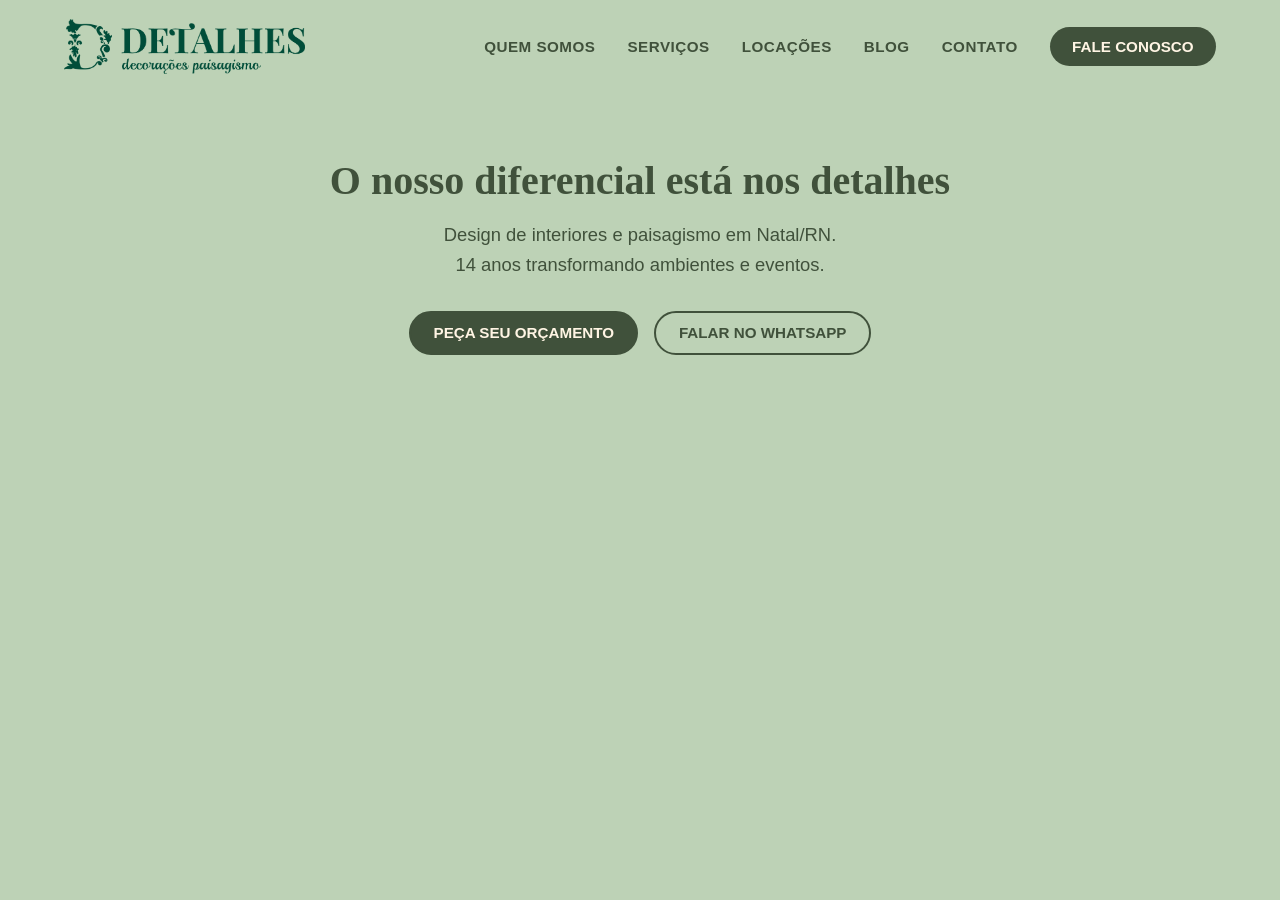
==== index.html @ 385106dc "Primeira versão do site" ====
<!DOCTYPE html>
<html lang="pt-br">

<head>
    <meta charset="UTF-8">
    <meta name="viewport" content="width=device-width, initial-scale=1.0">
    <title> Detalhes Decorações e Paisagismo </title>
    <link rel="stylesheet" href="style.css">
</head>

<body>

    <header class="header">
        <a href="index.html" class="logo"> 
            <img src="detalhes.png" alt="Logo Detalhes Decorações e Paisagismo"/> 
        </a>

        <nav class="nav-menu">
            <a href="quem-somos.html" class="nav-link"> QUEM SOMOS </a>
            <a href="servicos.html" class="nav-link"> SERVIÇOS </a>
            <a href="locacoes.html" class="nav-link"> LOCAÇÕES </a>
            <a href="blog.html" class="nav-link"> BLOG </a>
            <a href="contato.html" class="nav-link"> CONTATO </a>
            <a href="fale-conosco.html" class="btn-cta"> FALE CONOSCO </a>
        </nav>
    </header>

    <main>
        <section class="hero">
            <h1> O nosso diferencial está nos detalhes </h1>
            <p> Design de interiores e paisagismo em Natal/RN. 14 anos transformando ambientes e eventos. </p>

            <div class="hero-botoes">
                <a href="fale-conosco.html" class="btn-cta"> PEÇA SEU ORÇAMENTO </a>
                <a href="https://whats.link/detalhesdecoracoes" class="btn-secundario" target="_blank" rel="noopener"> FALAR NO WHATSAPP </a>
            </div>
        </section>
    </main>

    <script src="script.js"></script>
</body>

</html>
---- style.css ----
/* Reset básico para eliminar espaços indesejados */
* {
    margin: 0;
    padding: 0;
    box-sizing: border-box;
}

body {
    background-color: #BDD2B6;
    font-family: 'Segoe UI', Tahoma, Geneva, Verdana, sans-serif;
    color: #40513B;
}

/* Tipografia geral */

h1, h2, h3 {
    color: #40513B;
    font-family: "Times New Roman", serif;
}

p {
    color: #40513B;
    font-size: 16px;
    line-height: 1.6;
}

a {
    color: #2B2B2B;
    text-decoration: none; /* Tiras as underlines dos links */
    transition: color 0.2s ease, background-color 0.2s ease;
}

/* Cabeçalho Fixo */
.header {
    position:sticky;
    top: 0;
    z-index: 1000;
    display: flex;
    justify-content: space-between;
    align-items: center;
    padding: 1.2rem 4rem;
    background-color: #BDD2B6;
}

/* Sombra ativada via JS ao rolar */
.header.scrolled {
    box-shadow: 0 4px 15px rgba(0, 0, 0, 0.08);
}

/* Ajuste do Logo no Cabeçalho */
.logo img {
    height: 55px;
    width: auto;
    display: block;
}

/* Menu de Navegação */
.nav-menu {
    display: flex;
    align-items: center;
    gap: 2rem; /* Altera o espaçamento entre os links */
}

.nav-link {
    color: #40513B;
    font-weight: 700; /* Altera a largura da fonte */
    font-size: 0.95rem; /* Altera o tamanho da fonte */
    letter-spacing: 0.5px;
    white-space: nowrap;
    text-decoration: none; /* Remove sublinhado dos links */
}

.nav-link:hover {
    color: #2B2B2B;
    text-decoration: underline;
}

/* Botão Destacado "FALE CONOSCO" */
.btn-cta {
    color: #FFF5E4;
    background-color: #40513B;
    padding: 0.7rem 1.4rem; /* Deixa a caixa mais definida */
    border-radius: 25px; /* Deixa a borda da caixa arrendodada */
    font-weight: 700;
    font-size: 0.95rem;
    white-space: nowrap;
    text-decoration: none;
    transition: transform 0.2s ease, background-color 0.2s ease;
}

.btn-cta:hover {
    background-color: #2B2B2B;
    transform: translateY(-2px); /* Move a caixa para cima ao colocar o cursor */
}

.form-card {
    max-width: 600px;
    margin: 2rem auto;
    background-color: #FFF5E4;
    padding: 2.5rem;  
    border-radius: 25px;
    box-shadow: 0 10px 25px rgba(0, 0, 0, 0.08);
}

.form-box {
    display: flex;
    align-items: center;
    gap: 1.2rem;
    flex-wrap: wrap; /* Impede que as opções de radio e checkbox saiam da tela em monitores menores ou celulares */
}

/* Ativa a grade de 2 colunas para os campos pareados */
 .form-row {
    display: grid;
    grid-template-columns: 1fr 1fr; /* Divide o espaço em 2 colunas iguais */
    gap: 1rem; /* Espaço entre a coluna da esquerda e a da direita */
}

/* Responsividade: Volta para 1 coluna no celular */
@media (max-width: 600px) {
    .form-row {
        grid-template-columns: 1fr; /*  Apenas 1 coluna em telas menores que 600px */
    }
}

form {
    display: flex;
    flex-direction: column;
    gap: 1.2rem;
}

input[type=text], input[type=email], input[type=tel], input[type=number], input[type=date], select, textarea {
    width: 100%;
    padding: 0.7rem;
    border: 1px solid #BDD2B6;
    border-radius: 8px;
    font-family: inherit;
    resize: vertical;
    outline: none;
}

/* Destaque visual ao clicar no campo */
input[type=text]:focus, input[type=email]:focus, input[type=tel]:focus, input[type=number]:focus, input[type=date]:focus, select:focus, textarea:focus {
    border-color: #40513B;
}

button[type=submit] {
    background-color: #40513B;
    color: #FFF5E4;
    border: none;
    cursor: pointer;
    padding: 0.8rem;
    border-radius: 25px;
    font-weight: 700;
    transition: background-color 0.2s ease, transform 0.2s ease;
}

button[type=submit]:hover {
    background-color: #2B2B2B;
    transform: translateY(-2px);
}

/* Destaque para os rótulos das perguntas */ 
label {
    font-weight: 600;
    font-size: 0.95rem;
}

/* Estilo para rótulos dentro de grupos (radio/checkbox) */
.form-box label {
    font-weight: 400;
}

/* Estilização do campo de upload de arquivos */
input[type=file] {
    padding: 0.4rem 0;
    font-family: inherit;
    font-size: 0.9rem;
    color: #40513B;
    cursor: pointer;
}
/* Personaliza o botão do input file nos navegadores modernos */
input[type=file]::file-selector-button {
    background-color: #BDD2B6;
    color: #40513B;
    border: none;
    padding: 0.5rem 1rem;
    border-radius: 15px;
    font-weight: 600;
    cursor: pointer;
    margin-right: 1rem;
    transition: background-color 0.2s ease;
}

input[type=file]::file-selector-button:hover {
    background-color: #a3be9c
}

/* Seção de abertura da página inicial */
.hero {
    max-width: 800px;
    margin: 0 auto;
    padding: 4rem 1.5rem;
    text-align: center;
}

.hero h1 {
    font-size: 2.5rem;
    margin-bottom: 1rem;
}

.hero p {
    font-size: 1.15rem;
    margin-bottom: 2rem;
    text-wrap: balance;
}

.hero-botoes {
    display: flex;
    justify-content: center;
    flex-wrap: wrap;
    gap: 1rem;
}

.hero-botoes .btn-cta {
    border: 2px solid #40513B;
}

.btn-secundario {
    color: #40513B;
    border: 2px solid #40513B;
    padding: 0.7rem 1.4rem;
    border-radius: 25px;
    font-weight: 700;
    font-size: 0.95rem;
    white-space: nowrap;
}

.btn-secundario:hover {
    background-color: #40513B;
    color: #FFF5E4;
}

@media (max-width: 900px) {
    .header {
        flex-direction: column;
        gap: 1rem;
        padding: 1rem 1.5rem;
    }

    .nav-menu {
        flex-wrap: wrap;
        justify-content: center;
        gap: 1rem;
    }
}
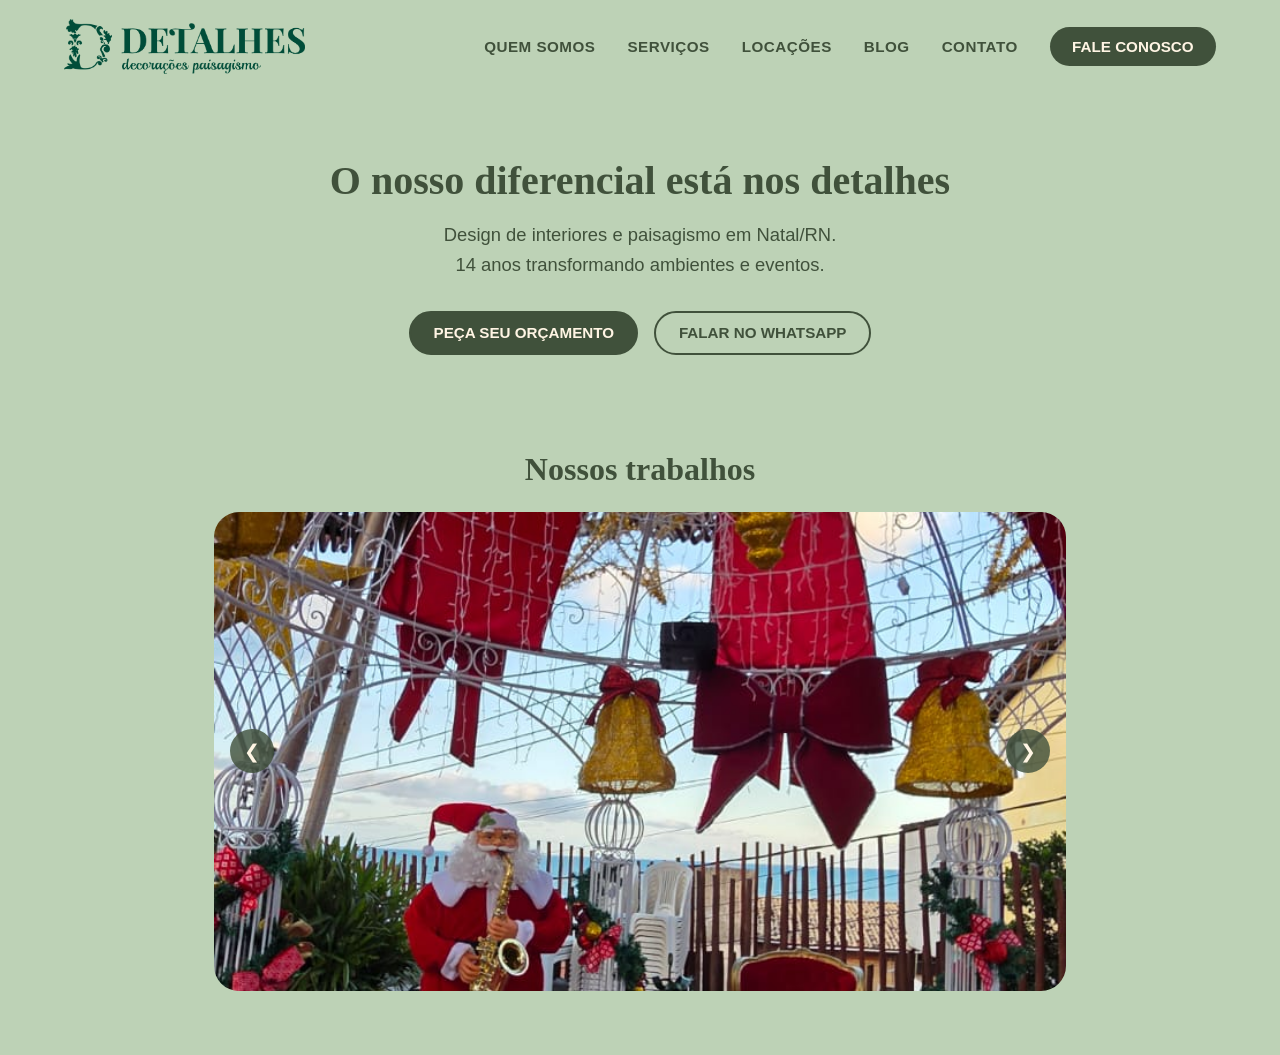
==== commit b9731315: "Adiciona carrossel de fotos" ====
--- a/index.html
+++ b/index.html
@@ -35,6 +35,23 @@
                 <a href="https://whats.link/detalhesdecoracoes" class="btn-secundario" target="_blank" rel="noopener"> FALAR NO WHATSAPP </a>
             </div>
         </section>
+
+        <section class="trabalhos">
+            <h2> Nossos trabalhos </h2>
+
+            <div class="carrossel">
+                <button class="carrossel-btn anterior" aria-label="Foto anterior"> &#10094; </button>
+
+                <div class="carrossel-slides">
+                    <img src="natal-2.jpeg" alt="Decoração de Natal" class="slide ativo">
+                    <img src="natal-1.jpeg" alt="Decoração de Natal" class="slide">
+                    <img src="sao-joao.jpeg" alt="Decoração de São João" class="slide">
+                </div>
+
+                <button class="carrossel-btn proximo" aria-label="Próxima foto"> &#10095; </button>
+            </div>
+        </section>
+
     </main>
 
     <script src="script.js"></script>
--- a/style.css
+++ b/style.css
@@ -241,6 +241,67 @@
     color: #FFF5E4;
 }
 
+/* Seção Nossos trabalhos e carrossel */
+.trabalhos {
+    max-width: 900px;
+    margin: 0 auto;
+    padding: 2rem 1.5rem 4rem;
+    text-align: center;
+}
+
+.trabalhos h2 {
+    font-size: 2rem;
+    margin-bottom: 1.5rem;
+}
+
+.carrossel {
+    position: relative;
+}
+
+.carrossel-slides {
+    aspect-ratio: 16/9;
+    border-radius: 25px;
+    overflow: hidden;
+    background-color: #FFF5E4;
+}
+
+.slide {
+    display: none;
+    width: 100%;
+    height: 100%;
+    object-fit: cover;
+}
+
+.slide.ativo {
+    display: block;
+}
+
+.carrossel-btn {
+    position: absolute;
+    top: 50%;
+    transform: translateY(-50%);
+    width: 44px;
+    height: 44px;
+    border: none;
+    border-radius: 50%;
+    background-color: rgba(64, 81, 59, 0.8);
+    color: #FFF5E4;
+    font-size: 1.2rem;
+    cursor: pointer;
+}
+
+.carrossel-btn:hover {
+    background-color: #40513B;
+}
+
+.anterior {
+    left: 1rem;
+}
+
+.proximo {
+    right: 1rem;
+}
+
 @media (max-width: 900px) {
     .header {
         flex-direction: column;
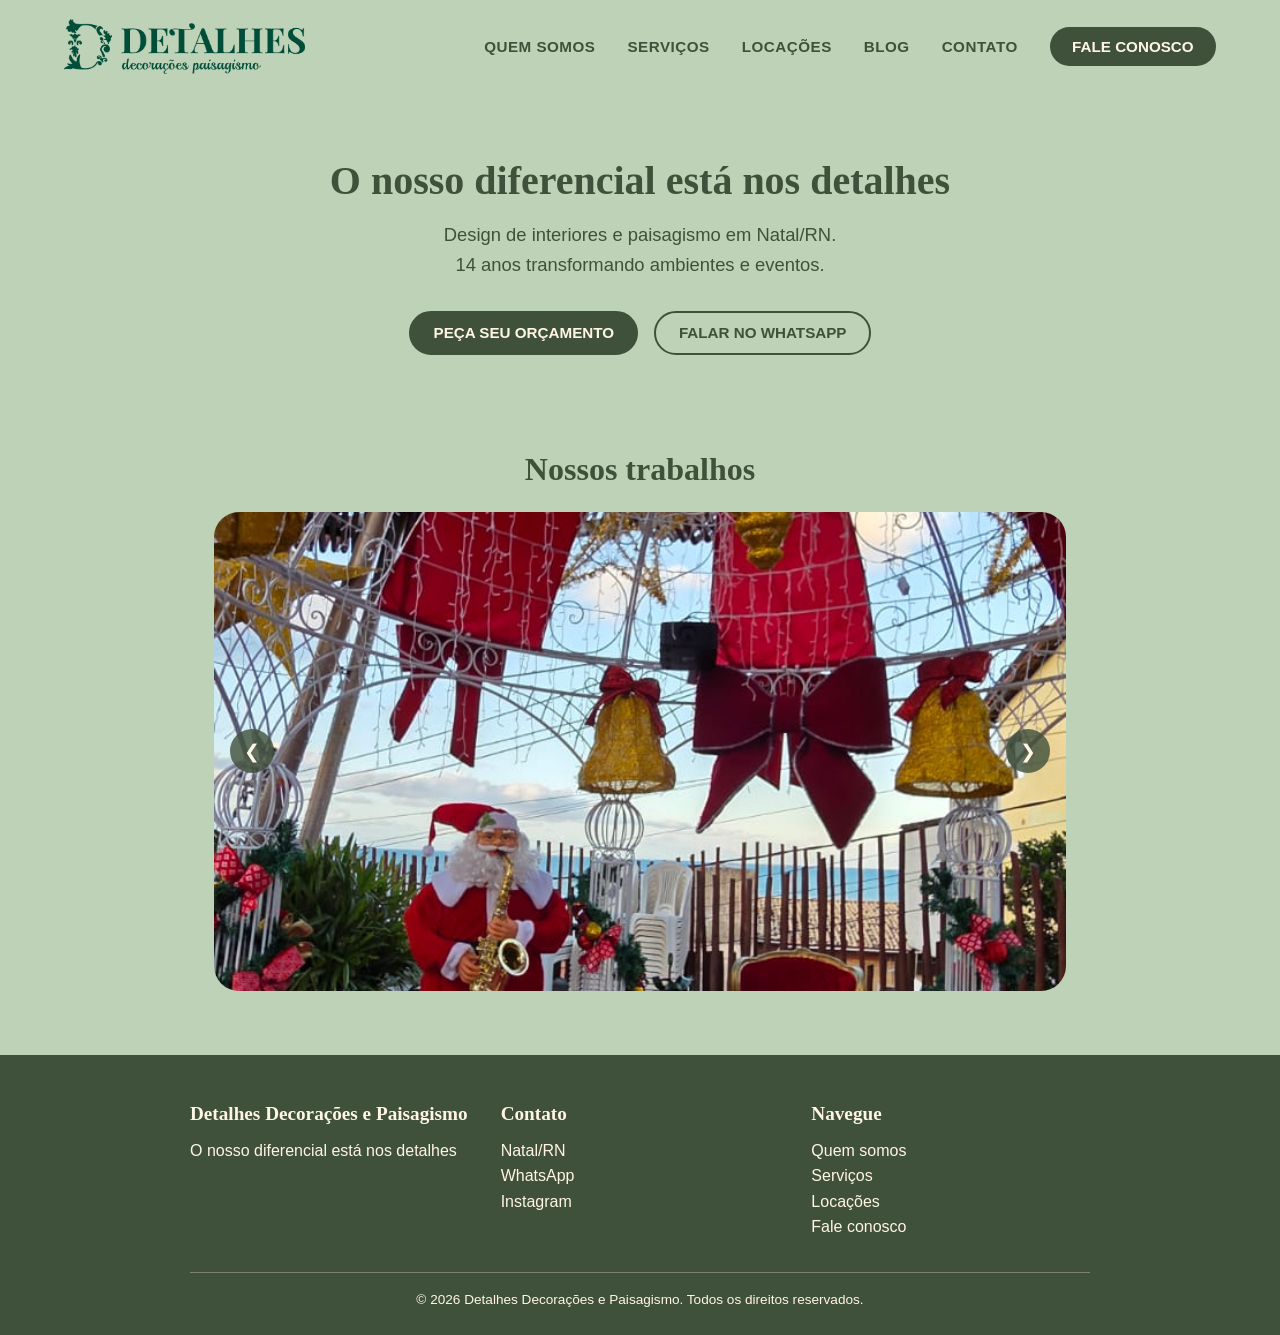
==== commit adaef340: "Adiciona rodapé" ====
--- a/index.html
+++ b/index.html
@@ -54,6 +54,33 @@
 
     </main>
 
+    <footer class="rodape">
+        <div class="rodape-conteudo">
+            <div class="rodape-bloco">
+                <h3> Detalhes Decorações e Paisagismo </h3>
+                <p> O nosso diferencial está nos detalhes</p>
+            </div>
+
+            <div class="rodape-bloco">
+                <h3> Contato </h3>
+                <p> Natal/RN </p>
+                <p><a href="https://whats.link/detalhesdecoracoes" target="_blank" rel="noopener"> WhatsApp </a></p>
+                <p><a href="https://www.instagram.com/instadetalhes/" target="_blank" rel="noopener"> Instagram </a></p>
+            </div>
+
+            <div class="rodape=bloco">
+                <h3> Navegue </h3>
+                <p><a href="quem-somos.html"> Quem somos </a></p>
+                <p><a href="servicos.html"> Serviços </a></p>
+                <p><a href="locacoes.html"> Locações </a></p>
+                <p><a href="fale-conosco.html"> Fale conosco </a></p>
+            </div>
+        </div>
+
+        <p class="rodape-direitos"> &copy; 2026 Detalhes Decorações e Paisagismo. Todos os direitos reservados. </p>
+
+    </footer>
+
     <script src="script.js"></script>
 </body>
 
--- a/style.css
+++ b/style.css
@@ -302,6 +302,47 @@
     right: 1rem;
 }
 
+/* Rodapé */
+.rodape {
+    background-color: #40513B;
+    padding: 3rem 1.5rem 1.5rem;
+}
+
+.rodape-conteudo {
+    max-width: 900px;
+    margin: 0 auto;
+    display: grid;
+    grid-template-columns: repeat(3, 1fr);
+    gap: 2rem;
+}
+
+.rodape h3 {
+    color: #FFF5E4;
+    font-size: 1.2rem;
+    margin-bottom: 0.8rem;
+}
+
+.rodape p {
+    color: #FFF5E4;
+}
+
+.rodape a {
+    color: #FFF5E4;
+}
+
+.rodape a:hover {
+    text-decoration: underline;
+}
+
+.rodape-direitos {
+    max-width: 900px;
+    margin: 2rem auto 0;
+    padding-top: 1rem;
+    border-top: 1px solid rgba(255, 245, 228, 0.3);
+    text-align: center;
+    font-size: 0.85rem;
+}
+
 @media (max-width: 900px) {
     .header {
         flex-direction: column;
@@ -314,4 +355,9 @@
         justify-content: center;
         gap: 1rem;
     }
+
+    .rodape-conteudo {
+        grid-template-columns: 1fr;
+        text-align: center;
+    }
 }
